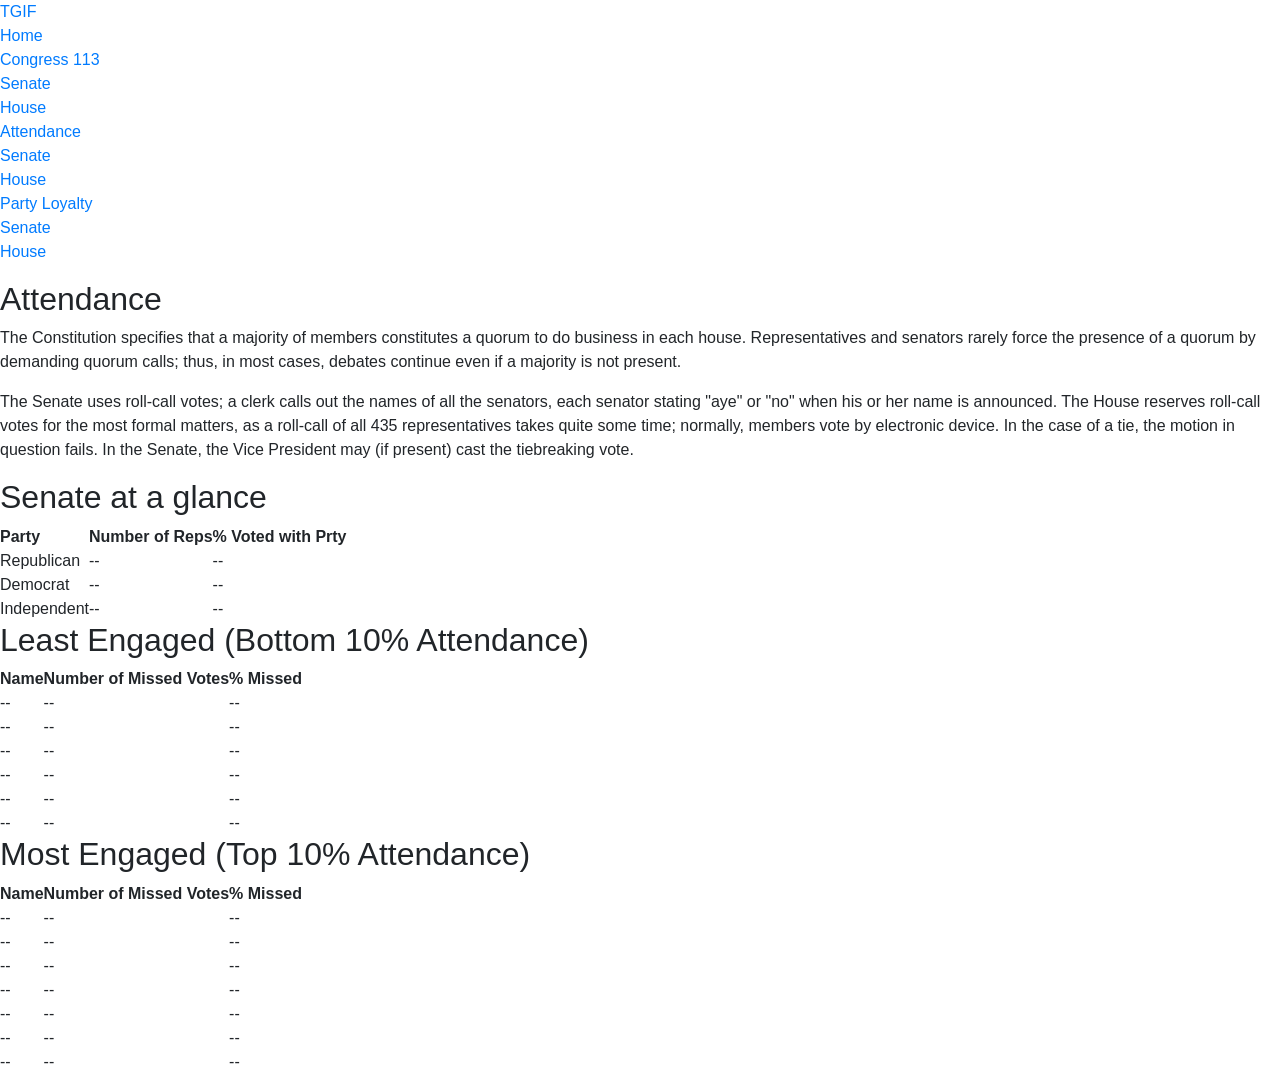
==== house-attendance.html @ 3757b972 "files renamed && starting task 3" ====
<!DOCTYPE html>
<html lang="en">

<head>
	<meta name="viewport" content="width=device-width, initial-scale=1">
	<script src="https://ajax.googleapis.com/ajax/libs/jquery/3.3.1/jquery.min.js"></script>
	<link rel="stylesheet" href="https://stackpath.bootstrapcdn.com/bootstrap/4.3.1/css/bootstrap.min.css"
		integrity="sha384-ggOyR0iXCbMQv3Xipma34MD+dH/1fQ784/j6cY/iJTQUOhcWr7x9JvoRxT2MZw1T" crossorigin="anonymous">
	<script src="https://stackpath.bootstrapcdn.com/bootstrap/4.3.1/js/bootstrap.min.js"
		integrity="sha384-JjSmVgyd0p3pXB1rRibZUAYoIIy6OrQ6VrjIEaFf/nJGzIxFDsf4x0xIM+B07jRM" crossorigin="anonymous">
	</script>
	<link rel="stylesheet" href="css/style.css">
	<title>House - Attendance</title>
</head>

<body>
	<nav>
		<div>
			<div>
				<a href="#">TGIF</a>
			</div>
			<ul>
				<li><a href="#">Home</a></li>
				<li>
					<a href="#">Congress 113</a>
					<ul>
						<li><a href="#">Senate</a></li>
						<li><a href="#">House</a></li>
					</ul>
				</li>
				<li>
					<a href="#">Attendance</a></li>
				<ul>
					<li><a href="#">Senate</a></li>
					<li><a href="#">House</a></li>
				</ul>
				</li>
				<li>
					<a href="#">Party Loyalty</a>
					<ul>
						<li><a href="#">Senate</a></li>
						<li><a href="#">House</a></li>
					</ul>
				</li>
			</ul>
		</div>
	</nav>


	<header>
		<div>
		</div>
	</header>
	<!--Table container-->
	<div>
		<h2>Attendance</h2>
		<p>The Constitution specifies that a majority of members constitutes a quorum to do business in each house.
			Representatives and senators rarely force the presence of a quorum by demanding quorum calls; thus, in most cases,
			debates continue even if a majority is not present.</p>

		<p>The Senate uses roll-call votes; a clerk calls out the names of all the senators, each senator stating "aye" or
			"no" when his or her name is announced. The House reserves roll-call votes for the most formal matters, as a
			roll-call of all 435 representatives takes quite some time; normally, members vote by electronic device. In the
			case of a tie, the motion in question fails. In the Senate, the Vice President may (if present) cast the
			tiebreaking vote.</p>

		<h2>Senate at a glance</h2>
		<table>
			<thead>
				<tr>
					<th>Party</th>
					<th>Number of Reps</th>
					<th>% Voted with Prty</th>
				</tr>
			</thead>
			<tbody>
				<tr>
					<td>Republican</td>
					<td>--</td>
					<td>--</td>
				</tr>
				<tr>
					<td>Democrat</td>
					<td>--</td>
					<td>--</td>
				</tr>
				<tr>
					<td>Independent</td>
					<td>--</td>
					<td>--</td>
				</tr>
			</tbody>
		</table>

		<h2>Least Engaged (Bottom 10% Attendance)</h2>
		<table>
			<thead>
				<tr>
					<th>Name</th>
					<th>Number of Missed Votes</th>
					<th>% Missed</th>
				</tr>
			</thead>
			<tbody>
				<tr>
					<td>--</td>
					<td>--</td>
					<td>--</td>
				</tr>
				<tr>
					<td>--</td>
					<td>--</td>
					<td>--</td>
				</tr>
				<tr>
					<td>--</td>
					<td>--</td>
					<td>--</td>
				</tr>
				<tr>
					<td>--</td>
					<td>--</td>
					<td>--</td>
				</tr>
				<tr>
					<td>--</td>
					<td>--</td>
					<td>--</td>
				</tr>
				<tr>
					<td>--</td>
					<td>--</td>
					<td>--</td>
				</tr>
			</tbody>
		</table>

		<h2>Most Engaged (Top 10% Attendance)</h2>
		<table>
			<thead>
				<tr>
					<th>Name</th>
					<th>Number of Missed Votes</th>
					<th>% Missed</th>
				</tr>
			</thead>
			<tbody>
				<tr>
					<td>--</td>
					<td>--</td>
					<td>--</td>
				</tr>
				<tr>
					<td>--</td>
					<td>--</td>
					<td>--</td>
				</tr>
				<tr>
					<td>--</td>
					<td>--</td>
					<td>--</td>
				</tr>
				<tr>
					<td>--</td>
					<td>--</td>
					<td>--</td>
				</tr>
				<tr>
					<td>--</td>
					<td>--</td>
					<td>--</td>
				</tr>
				<tr>
					<td>--</td>
					<td>--</td>
					<td>--</td>
				</tr>
				<tr>
					<td>--</td>
					<td>--</td>
					<td>--</td>
				</tr>
			</tbody>
		</table>

	</div>
</body>

</html>
---- css/style.css ----
* {
  margin: 0;
  padding: 0;
  box-sizing: border-box;
}

#container {
  margin: 15px;
}

ul {
  list-style-type: none;
}

.wrapper {
  display: grid;
  grid-template-columns: 50% 50%;
  grid-template-rows: auto;
}

.item1 {
  grid-row: 1;
  grid-column: 1;
}

.item2 {
  grid-row: 1;
  grid-column: 2;
  display: grid;
  grid-template-columns: auto;
  grid-template-rows: auto;
  text-align: right;
}

.item2>a {
  grid-row: 2;
  grid-column: 2;
}

.navbar,
.dropdown-menu {
  border: 1px black solid;
}

.active,
.active2 {
  background-color: #a0a0a0d9;
}

.navbar {
  padding: 0 1rem;
}

.dropdown-item.active,
.dropdown-item:active {
  background-color: #a0a0a0d9;
}

.grid-info {
  display: grid;
  grid-template-columns: 60% auto;
  grid-template-rows: auto auto;
}

.grid-info>h2 {
  grid-row: 1;
  grid-column: 1;
}

.grid-info>p {
  grid-column: 1;
  grid-row: 2;
}

.grid-info>.pgrid-house {
  grid-column: 1;
  grid-row: 2;
}

.grid-info>.pgrid-house2 {
  grid-column: 1;
  grid-row: 3;
}

.img-fluid {
  width: 12%
}

.footer {
  text-align: center;
  border: 1px black solid;
  padding: 10px;
}
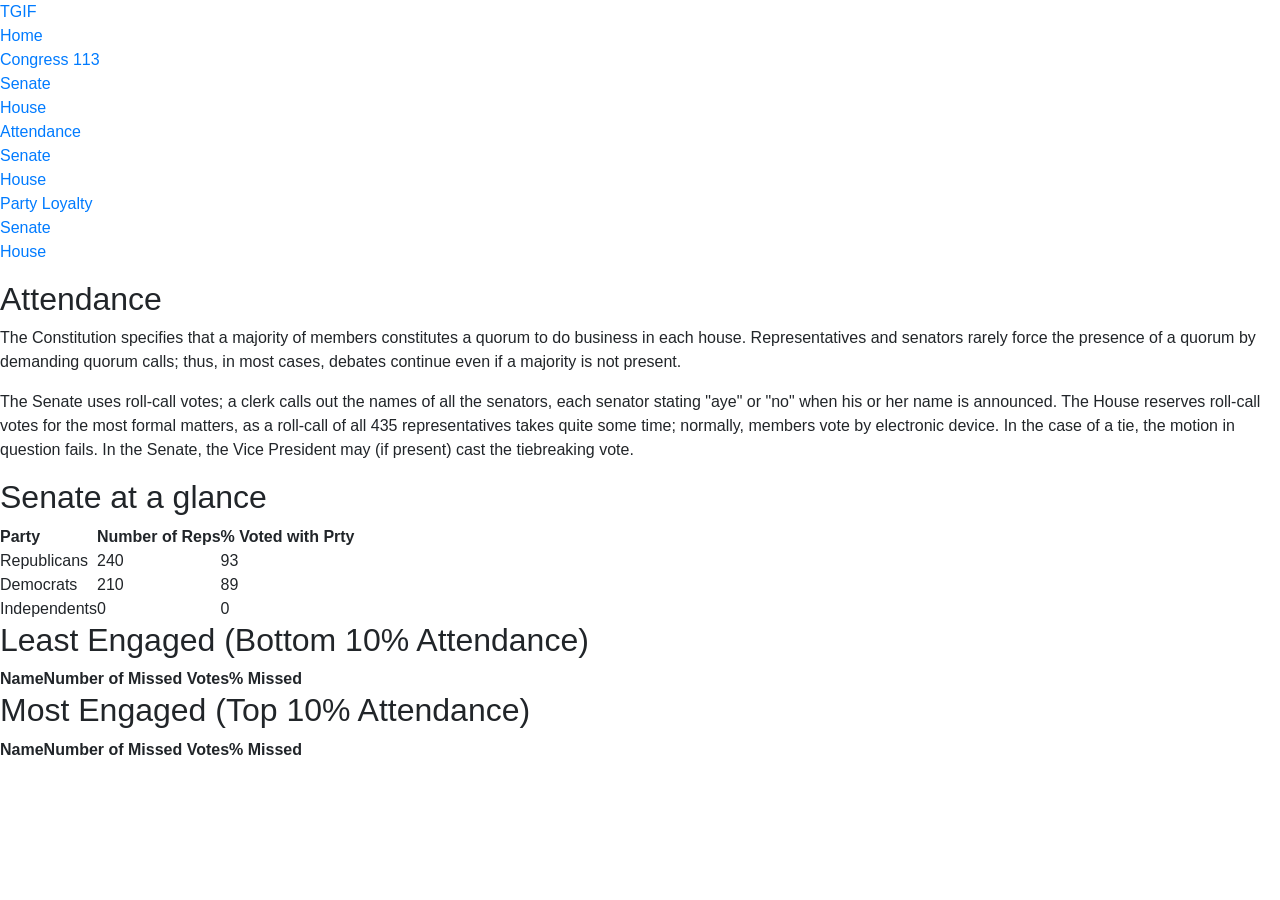
==== commit a247be15: "add function createTable" ====
--- a/house-attendance.html
+++ b/house-attendance.html
@@ -8,7 +8,7 @@
 		integrity="sha384-ggOyR0iXCbMQv3Xipma34MD+dH/1fQ784/j6cY/iJTQUOhcWr7x9JvoRxT2MZw1T" crossorigin="anonymous">
 	<script src="https://stackpath.bootstrapcdn.com/bootstrap/4.3.1/js/bootstrap.min.js"
 		integrity="sha384-JjSmVgyd0p3pXB1rRibZUAYoIIy6OrQ6VrjIEaFf/nJGzIxFDsf4x0xIM+B07jRM" crossorigin="anonymous">
-	</script>
+		</script>
 	<link rel="stylesheet" href="css/style.css">
 	<title>House - Attendance</title>
 </head>
@@ -55,12 +55,15 @@
 	<div>
 		<h2>Attendance</h2>
 		<p>The Constitution specifies that a majority of members constitutes a quorum to do business in each house.
-			Representatives and senators rarely force the presence of a quorum by demanding quorum calls; thus, in most cases,
+			Representatives and senators rarely force the presence of a quorum by demanding quorum calls; thus, in most
+			cases,
 			debates continue even if a majority is not present.</p>
 
-		<p>The Senate uses roll-call votes; a clerk calls out the names of all the senators, each senator stating "aye" or
+		<p>The Senate uses roll-call votes; a clerk calls out the names of all the senators, each senator stating "aye"
+			or
 			"no" when his or her name is announced. The House reserves roll-call votes for the most formal matters, as a
-			roll-call of all 435 representatives takes quite some time; normally, members vote by electronic device. In the
+			roll-call of all 435 representatives takes quite some time; normally, members vote by electronic device. In
+			the
 			case of a tie, the motion in question fails. In the Senate, the Vice President may (if present) cast the
 			tiebreaking vote.</p>
 
@@ -73,22 +76,7 @@
 					<th>% Voted with Prty</th>
 				</tr>
 			</thead>
-			<tbody>
-				<tr>
-					<td>Republican</td>
-					<td>--</td>
-					<td>--</td>
-				</tr>
-				<tr>
-					<td>Democrat</td>
-					<td>--</td>
-					<td>--</td>
-				</tr>
-				<tr>
-					<td>Independent</td>
-					<td>--</td>
-					<td>--</td>
-				</tr>
+			<tbody id="tabla-cantidad">
 			</tbody>
 		</table>
 
@@ -101,37 +89,7 @@
 					<th>% Missed</th>
 				</tr>
 			</thead>
-			<tbody>
-				<tr>
-					<td>--</td>
-					<td>--</td>
-					<td>--</td>
-				</tr>
-				<tr>
-					<td>--</td>
-					<td>--</td>
-					<td>--</td>
-				</tr>
-				<tr>
-					<td>--</td>
-					<td>--</td>
-					<td>--</td>
-				</tr>
-				<tr>
-					<td>--</td>
-					<td>--</td>
-					<td>--</td>
-				</tr>
-				<tr>
-					<td>--</td>
-					<td>--</td>
-					<td>--</td>
-				</tr>
-				<tr>
-					<td>--</td>
-					<td>--</td>
-					<td>--</td>
-				</tr>
+			<tbody id="tabla1">
 			</tbody>
 		</table>
 
@@ -144,46 +102,19 @@
 					<th>% Missed</th>
 				</tr>
 			</thead>
-			<tbody>
-				<tr>
-					<td>--</td>
-					<td>--</td>
-					<td>--</td>
-				</tr>
-				<tr>
-					<td>--</td>
-					<td>--</td>
-					<td>--</td>
-				</tr>
-				<tr>
-					<td>--</td>
-					<td>--</td>
-					<td>--</td>
-				</tr>
-				<tr>
-					<td>--</td>
-					<td>--</td>
-					<td>--</td>
-				</tr>
-				<tr>
-					<td>--</td>
-					<td>--</td>
-					<td>--</td>
-				</tr>
-				<tr>
-					<td>--</td>
-					<td>--</td>
-					<td>--</td>
-				</tr>
-				<tr>
-					<td>--</td>
-					<td>--</td>
-					<td>--</td>
-				</tr>
+			<tbody id="tabla2">
 			</tbody>
 		</table>
 
 	</div>
+	<script src="js/congress_113_house.js"></script>
+	<script src="js/main.js"></script>
+	<script src="js/statistics.js"></script>
+	<script>
+			window.onload = function(){
+				generarTabla("least-engaged", "most-engaged", true);		
+			}
+		</script>
 </body>
 
 </html>
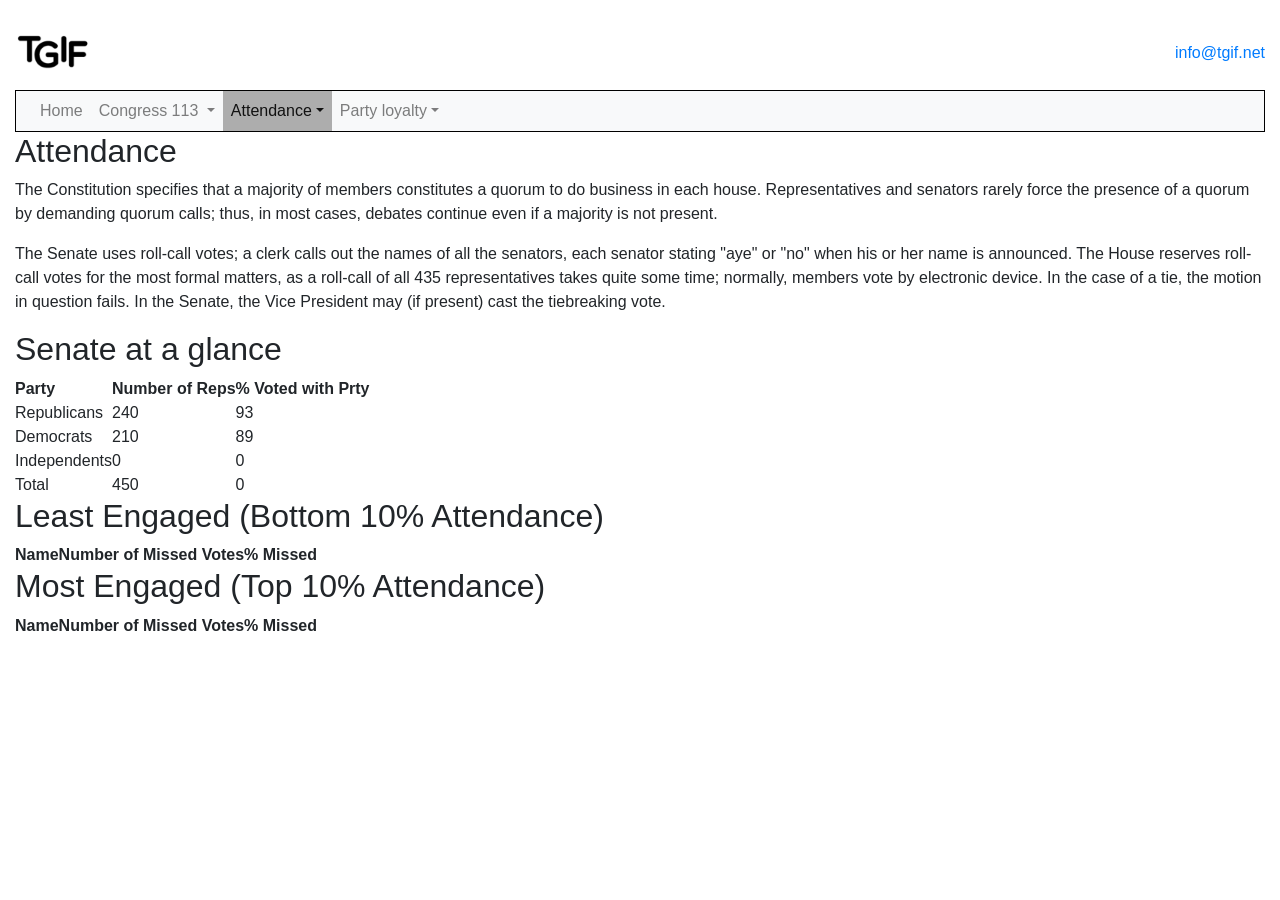
==== commit c4002593: "iniciando bootstrap" ====
--- a/house-attendance.html
+++ b/house-attendance.html
@@ -14,107 +14,121 @@
 </head>
 
 <body>
-	<nav>
+	<div id="container">
+		<header class="wrapper">
+			<div class="item1">
+				<img src="img/WhatsApp Image 2019-04-22 at 12.01.11.jpeg" alt="TGIF-logo" class="img-fluid">
+			</div>
+			<div class="item2">
+				<a href="mailto:info@tgif.net">info@tgif.net</a>
+			</div>
+		</header>
+
+		<nav class="navbar navbar-expand-lg navbar-light bg-light">
+			<div class="collapse navbar-collapse" id="navbarSupportedContent">
+				<ul class="navbar-nav mr-auto">
+					<li class="nav-item">
+						<a class="nav-link" href="home-starter-page.html">Home <span class="sr-only">(current)</span></a>
+					</li>
+					<li class="nav-item dropdown">
+						<a class="nav-link dropdown-toggle" href="#" id="navbarDropdown" role="button" data-toggle="dropdown"
+							aria-haspopup="true" aria-expanded="false">
+							Congress 113
+						</a>
+						<div class="dropdown-menu" aria-labelledby="navbarDropdown">
+							<a class="dropdown-item" href="#">Senate</a>
+							<a class="dropdown-item" href="house-starter-page.html">House</a>
+						</div>
+					</li>
+
+					<li class="nav-item dropdown">
+						<a class="nav-link dropdown-toggle active" href="#" id="navbarDropdown" role="button" data-toggle="dropdown"
+							aria-haspopup="true" aria-expanded="false">Attendance</a>
+						<ul class="dropdown-menu" aria-labelledby="navbarDropdown">
+							<li><a class="dropdown-item" href="senate-attendance.html">Senate</a></li>
+							<li><a class="dropdown-item active" href="#">House</a></li>
+						</ul>
+					</li>
+					<li class="nav-item dropdown">
+						<a class="nav-link dropdown-toggle" href="#" id="navbarDropdown" role="button" data-toggle="dropdown"
+							aria-haspopup="true" aria-expanded="false">Party loyalty</a>
+						<ul class="dropdown-menu" aria-labelledby="navbarDropdown">
+							<li><a class="dropdown-item" href="senate-party-loyalty.html">Senate</a></li>
+							<li><a class="dropdown-item" href="house-party-loyalty.html">House</a></li>
+						</ul>
+					</li>
+				</ul>
+			</div>
+		</nav>
+		<!--Table container-->
 		<div>
-			<div>
-				<a href="#">TGIF</a>
-			</div>
-			<ul>
-				<li><a href="#">Home</a></li>
-				<li>
-					<a href="#">Congress 113</a>
-					<ul>
-						<li><a href="#">Senate</a></li>
-						<li><a href="#">House</a></li>
-					</ul>
-				</li>
-				<li>
-					<a href="#">Attendance</a></li>
-				<ul>
-					<li><a href="#">Senate</a></li>
-					<li><a href="#">House</a></li>
-				</ul>
-				</li>
-				<li>
-					<a href="#">Party Loyalty</a>
-					<ul>
-						<li><a href="#">Senate</a></li>
-						<li><a href="#">House</a></li>
-					</ul>
-				</li>
-			</ul>
+			<h2>Attendance</h2>
+			<p>The Constitution specifies that a majority of members constitutes a quorum to do business in each house.
+				Representatives and senators rarely force the presence of a quorum by demanding quorum calls; thus, in
+				most
+				cases,
+				debates continue even if a majority is not present.</p>
+
+			<p>The Senate uses roll-call votes; a clerk calls out the names of all the senators, each senator stating
+				"aye"
+				or
+				"no" when his or her name is announced. The House reserves roll-call votes for the most formal matters,
+				as a
+				roll-call of all 435 representatives takes quite some time; normally, members vote by electronic device.
+				In
+				the
+				case of a tie, the motion in question fails. In the Senate, the Vice President may (if present) cast the
+				tiebreaking vote.</p>
+
+			<h2>Senate at a glance</h2>
+			<table>
+				<thead>
+					<tr>
+						<th>Party</th>
+						<th>Number of Reps</th>
+						<th>% Voted with Prty</th>
+					</tr>
+				</thead>
+				<tbody id="tabla-cantidad">
+				</tbody>
+			</table>
+
+			<h2>Least Engaged (Bottom 10% Attendance)</h2>
+			<table>
+				<thead>
+					<tr>
+						<th>Name</th>
+						<th>Number of Missed Votes</th>
+						<th>% Missed</th>
+					</tr>
+				</thead>
+				<tbody id="tabla1">
+				</tbody>
+			</table>
+
+			<h2>Most Engaged (Top 10% Attendance)</h2>
+			<table>
+				<thead>
+					<tr>
+						<th>Name</th>
+						<th>Number of Missed Votes</th>
+						<th>% Missed</th>
+					</tr>
+				</thead>
+				<tbody id="tabla2">
+				</tbody>
+			</table>
+
 		</div>
-	</nav>
-
-
-	<header>
-		<div>
-		</div>
-	</header>
-	<!--Table container-->
-	<div>
-		<h2>Attendance</h2>
-		<p>The Constitution specifies that a majority of members constitutes a quorum to do business in each house.
-			Representatives and senators rarely force the presence of a quorum by demanding quorum calls; thus, in most
-			cases,
-			debates continue even if a majority is not present.</p>
-
-		<p>The Senate uses roll-call votes; a clerk calls out the names of all the senators, each senator stating "aye"
-			or
-			"no" when his or her name is announced. The House reserves roll-call votes for the most formal matters, as a
-			roll-call of all 435 representatives takes quite some time; normally, members vote by electronic device. In
-			the
-			case of a tie, the motion in question fails. In the Senate, the Vice President may (if present) cast the
-			tiebreaking vote.</p>
-
-		<h2>Senate at a glance</h2>
-		<table>
-			<thead>
-				<tr>
-					<th>Party</th>
-					<th>Number of Reps</th>
-					<th>% Voted with Prty</th>
-				</tr>
-			</thead>
-			<tbody id="tabla-cantidad">
-			</tbody>
-		</table>
-
-		<h2>Least Engaged (Bottom 10% Attendance)</h2>
-		<table>
-			<thead>
-				<tr>
-					<th>Name</th>
-					<th>Number of Missed Votes</th>
-					<th>% Missed</th>
-				</tr>
-			</thead>
-			<tbody id="tabla1">
-			</tbody>
-		</table>
-
-		<h2>Most Engaged (Top 10% Attendance)</h2>
-		<table>
-			<thead>
-				<tr>
-					<th>Name</th>
-					<th>Number of Missed Votes</th>
-					<th>% Missed</th>
-				</tr>
-			</thead>
-			<tbody id="tabla2">
-			</tbody>
-		</table>
-
 	</div>
 	<script src="js/congress_113_house.js"></script>
 	<script src="js/main.js"></script>
 	<script src="js/statistics.js"></script>
 	<script>
-			window.onload = function(){
-				generarTabla("least-engaged", "most-engaged", true);		
-			}
-		</script>
+		window.onload = function () {
+			generarTabla("least-engaged", "most-engaged", true);
+		}
+	</script>
 </body>
 
 </html>
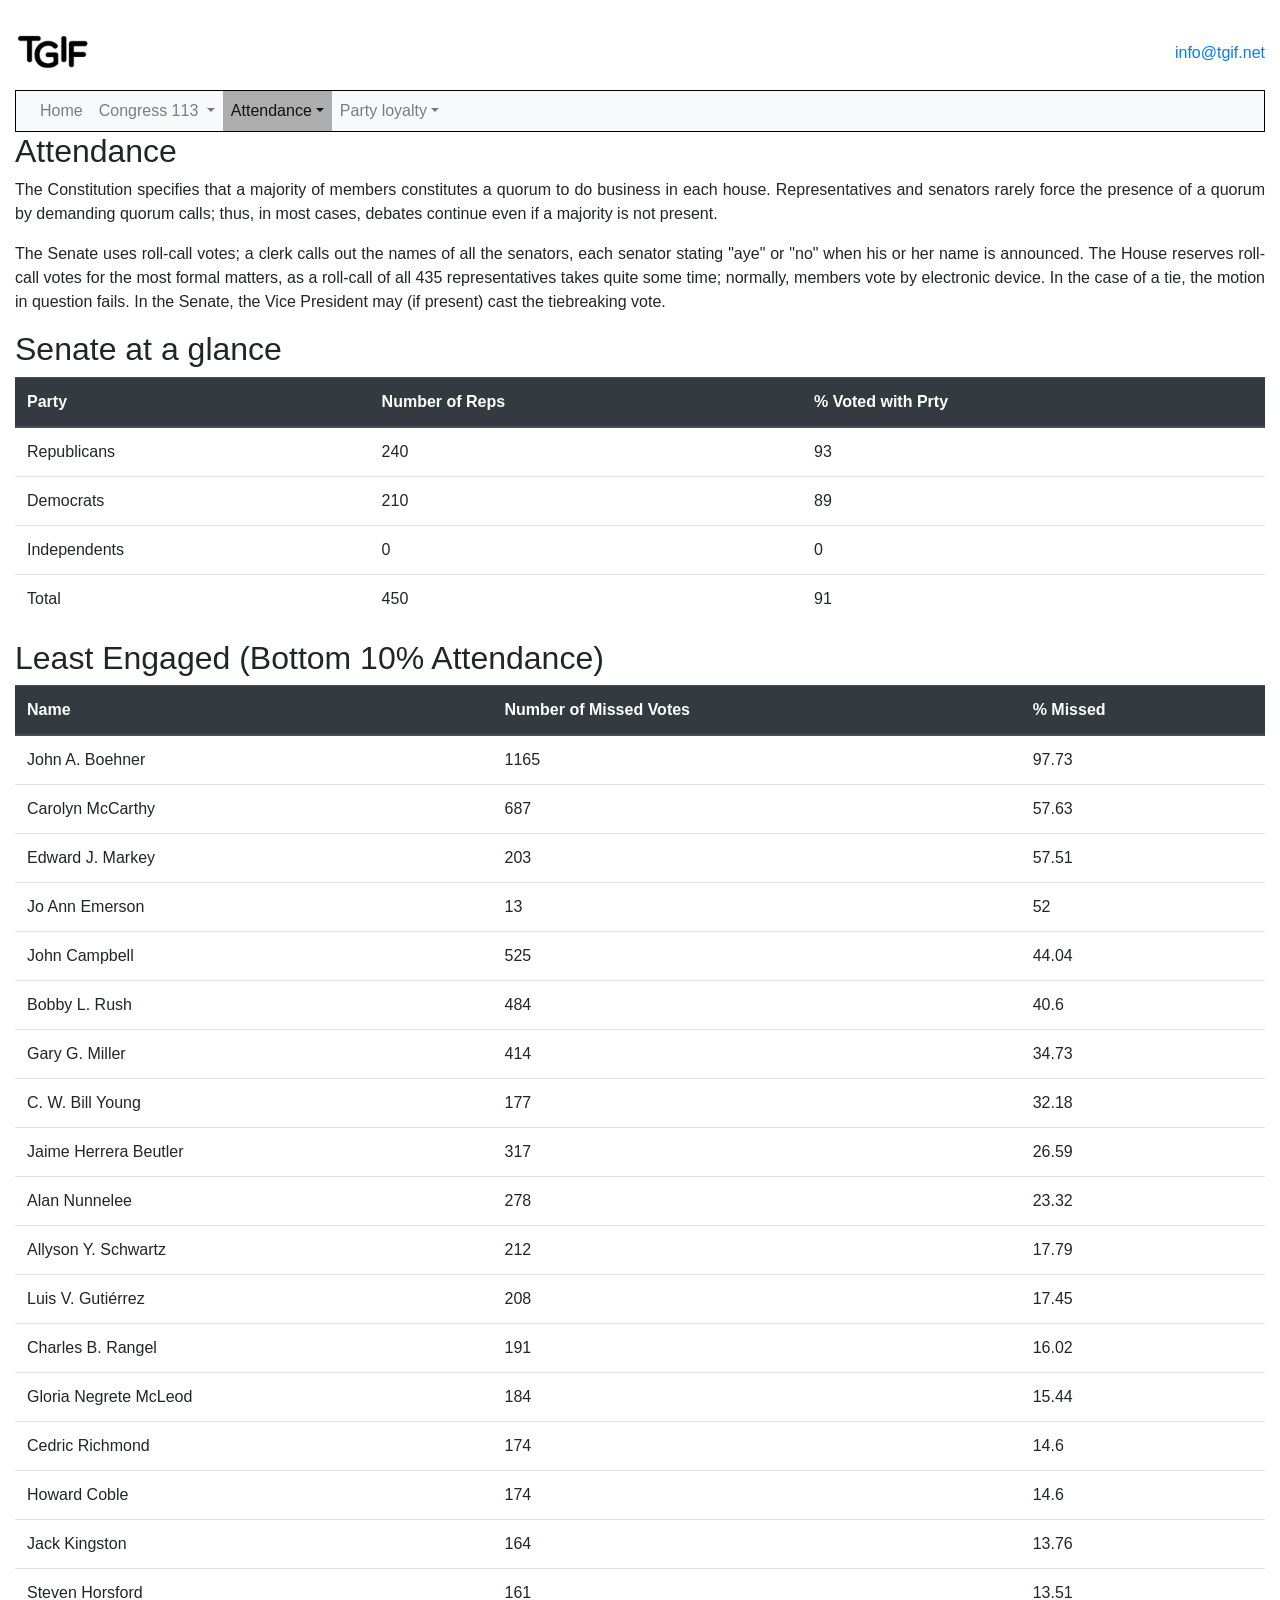
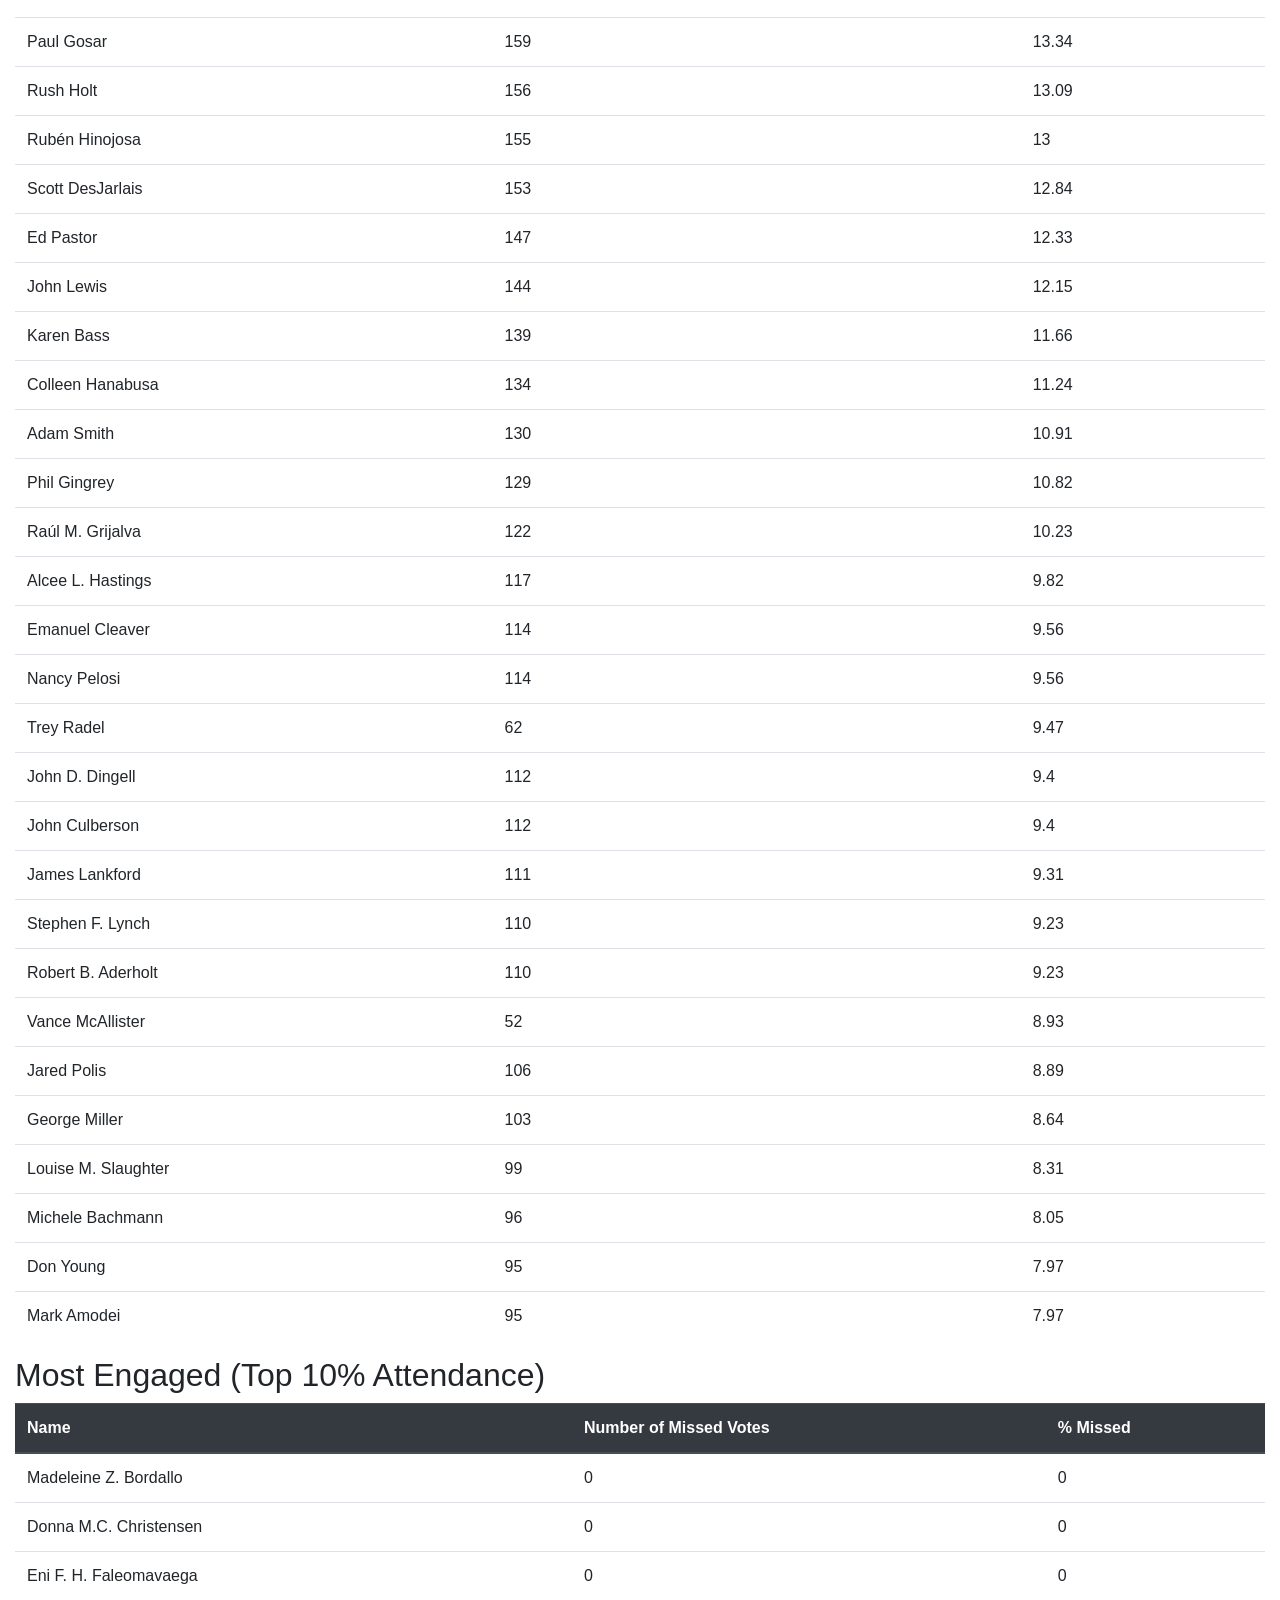
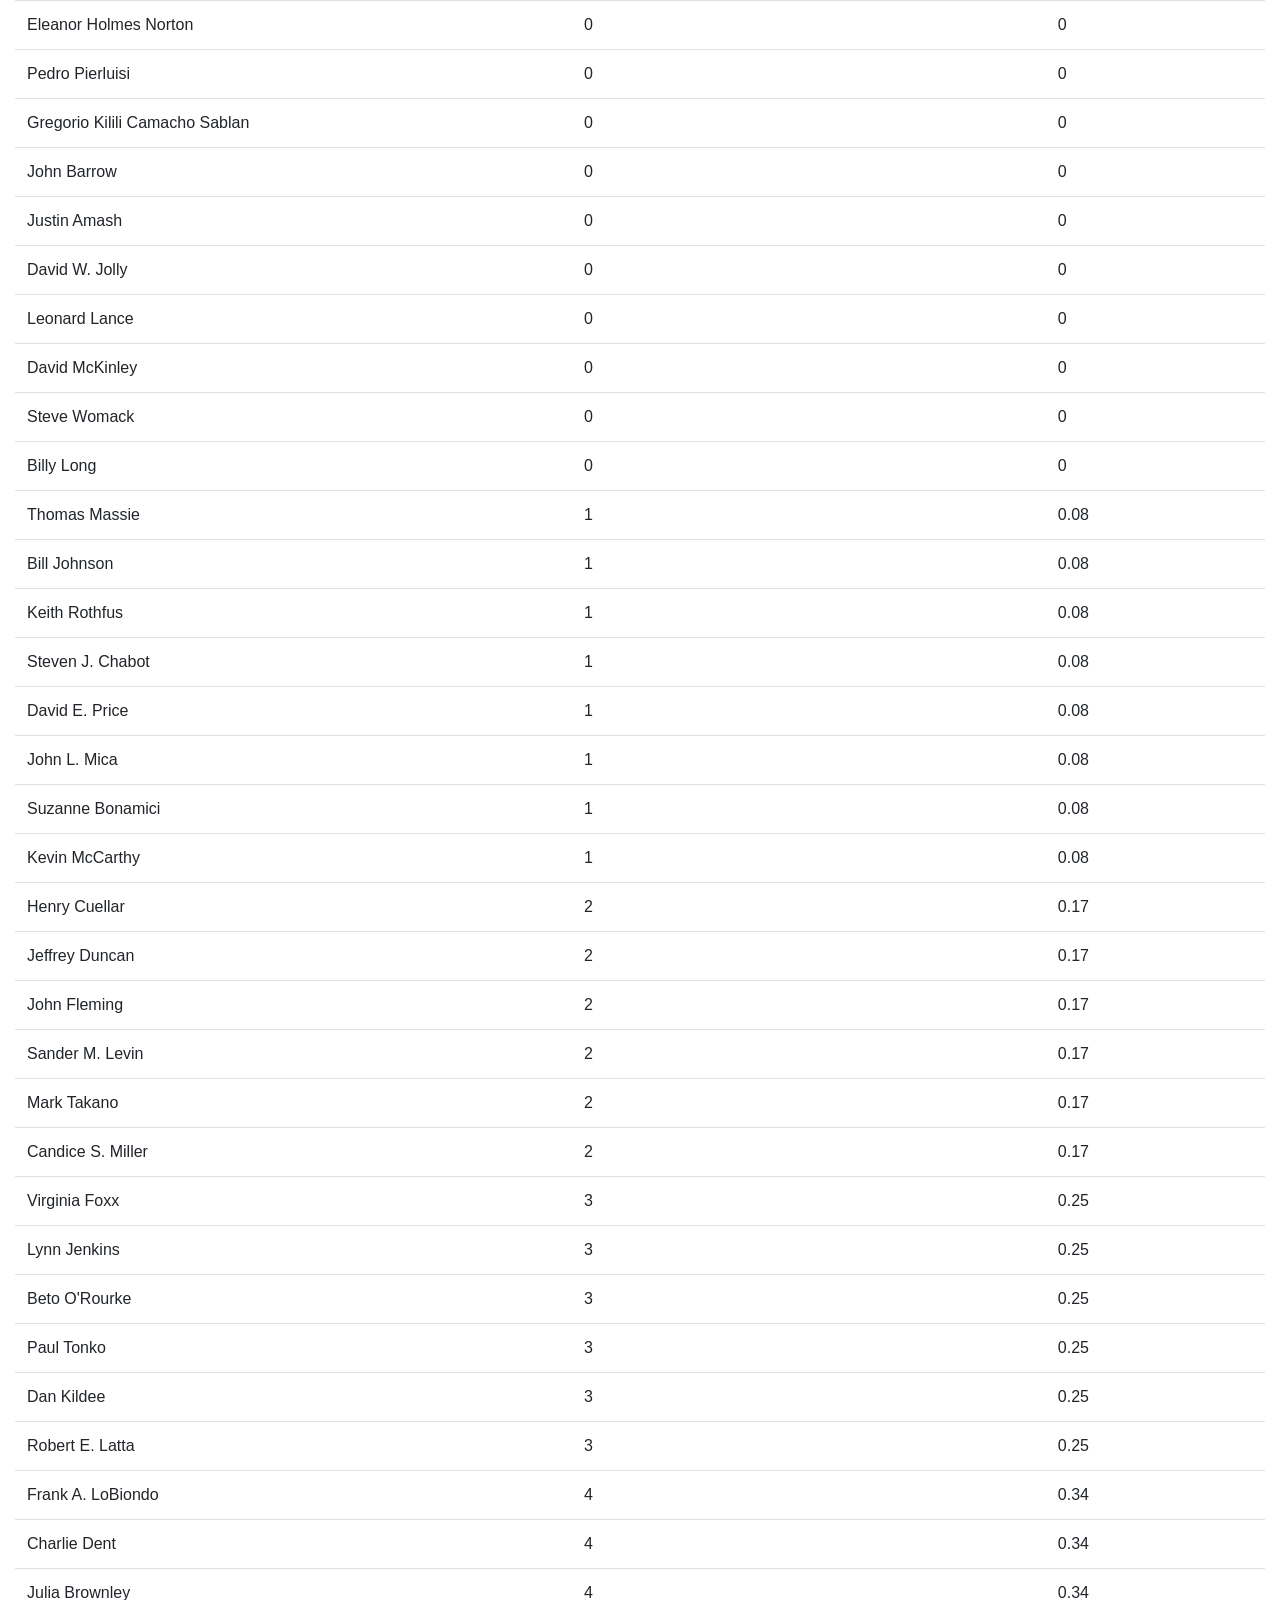
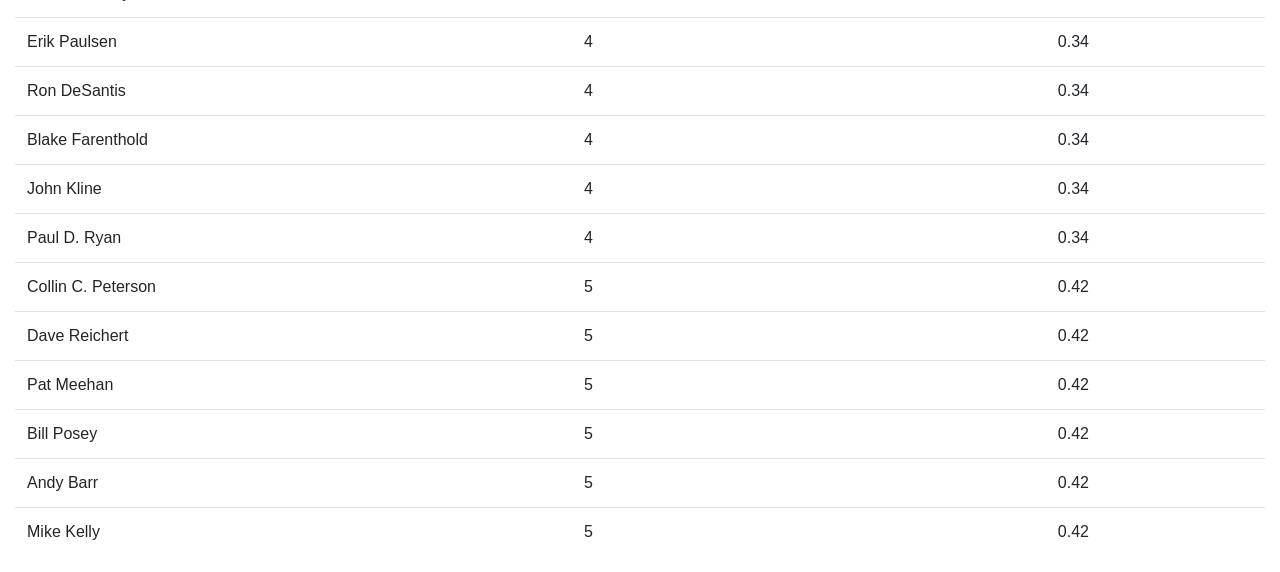
==== commit acc887d1: "html:Boostrap ready js:lastest fixs" ====
--- a/house-attendance.html
+++ b/house-attendance.html
@@ -17,7 +17,7 @@
 	<div id="container">
 		<header class="wrapper">
 			<div class="item1">
-				<img src="img/WhatsApp Image 2019-04-22 at 12.01.11.jpeg" alt="TGIF-logo" class="img-fluid">
+				<a href="index-html"><img src="img/WhatsApp Image 2019-04-22 at 12.01.11.jpeg" alt="TGIF-logo" class="img-fluid"></a>
 			</div>
 			<div class="item2">
 				<a href="mailto:info@tgif.net">info@tgif.net</a>
@@ -28,7 +28,7 @@
 			<div class="collapse navbar-collapse" id="navbarSupportedContent">
 				<ul class="navbar-nav mr-auto">
 					<li class="nav-item">
-						<a class="nav-link" href="home-starter-page.html">Home <span class="sr-only">(current)</span></a>
+						<a class="nav-link" href="index.html">Home <span class="sr-only">(current)</span></a>
 					</li>
 					<li class="nav-item dropdown">
 						<a class="nav-link dropdown-toggle" href="#" id="navbarDropdown" role="button" data-toggle="dropdown"
@@ -36,8 +36,8 @@
 							Congress 113
 						</a>
 						<div class="dropdown-menu" aria-labelledby="navbarDropdown">
-							<a class="dropdown-item" href="#">Senate</a>
-							<a class="dropdown-item" href="house-starter-page.html">House</a>
+							<a class="dropdown-item" href="senate.html">Senate</a>
+							<a class="dropdown-item" href="house.html">House</a>
 						</div>
 					</li>
 
@@ -63,13 +63,13 @@
 		<!--Table container-->
 		<div>
 			<h2>Attendance</h2>
-			<p>The Constitution specifies that a majority of members constitutes a quorum to do business in each house.
+			<p class="text-justify">The Constitution specifies that a majority of members constitutes a quorum to do business in each house.
 				Representatives and senators rarely force the presence of a quorum by demanding quorum calls; thus, in
 				most
 				cases,
 				debates continue even if a majority is not present.</p>
 
-			<p>The Senate uses roll-call votes; a clerk calls out the names of all the senators, each senator stating
+			<p class="text-justify">The Senate uses roll-call votes; a clerk calls out the names of all the senators, each senator stating
 				"aye"
 				or
 				"no" when his or her name is announced. The House reserves roll-call votes for the most formal matters,
@@ -81,8 +81,8 @@
 				tiebreaking vote.</p>
 
 			<h2>Senate at a glance</h2>
-			<table>
-				<thead>
+			<table class="table">
+				<thead class="thead-dark">
 					<tr>
 						<th>Party</th>
 						<th>Number of Reps</th>
@@ -94,8 +94,8 @@
 			</table>
 
 			<h2>Least Engaged (Bottom 10% Attendance)</h2>
-			<table>
-				<thead>
+			<table class="table">
+				<thead class="thead-dark">
 					<tr>
 						<th>Name</th>
 						<th>Number of Missed Votes</th>
@@ -107,8 +107,8 @@
 			</table>
 
 			<h2>Most Engaged (Top 10% Attendance)</h2>
-			<table>
-				<thead>
+			<table class="table">
+				<thead class="thead-dark">
 					<tr>
 						<th>Name</th>
 						<th>Number of Missed Votes</th>
